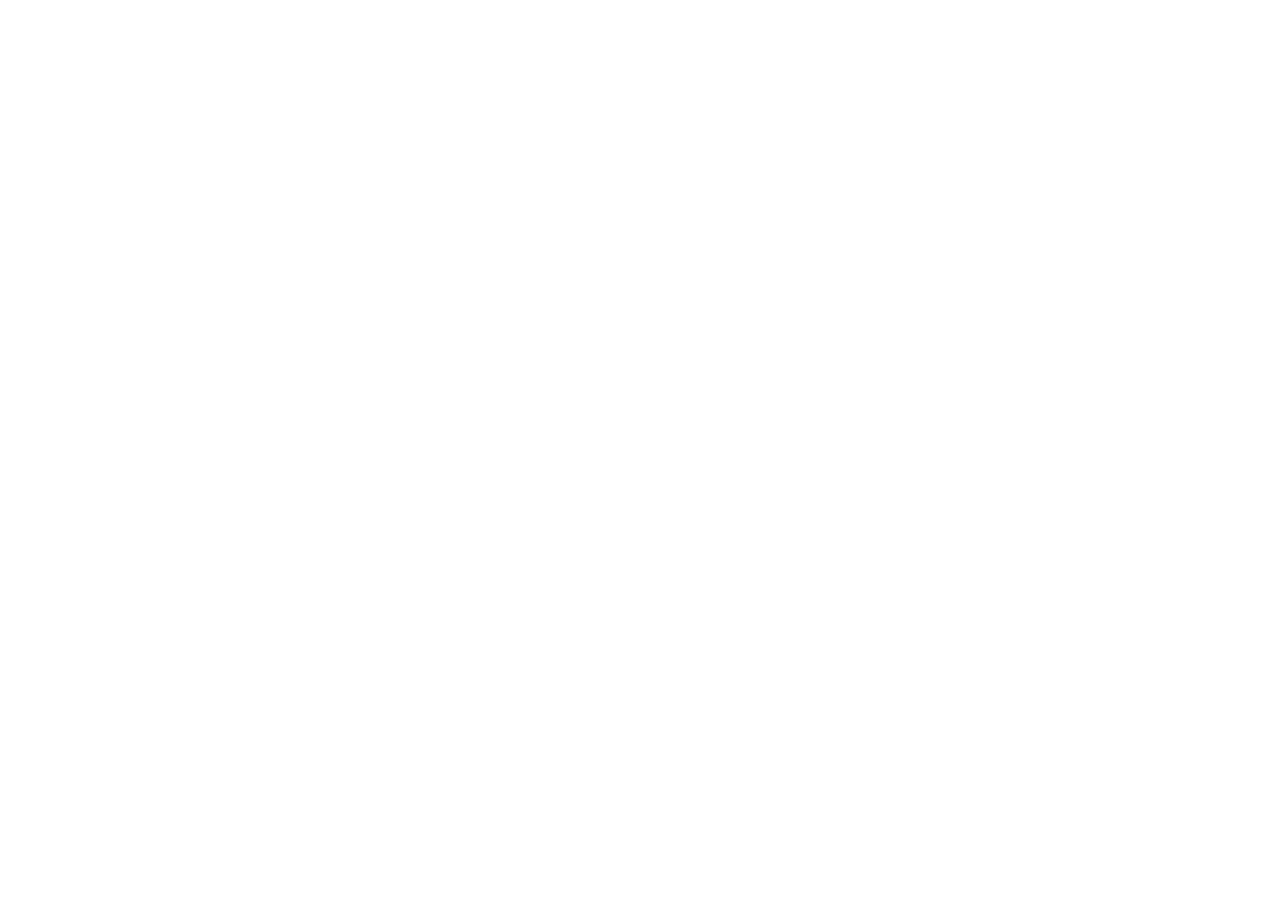
==== index.html @ 00d16248 "first commit" ====
<!DOCTYPE html>

<html lang="en">
    <head>
        <meta charset="UTF-8">
        <meta name="viewport" content="width=device-width, initial-scale=1.0">
        <meta http-equiv="X-UA-Compatible" content="ie=edge">
        <title>Realtime Chat App | Najmul Ovi</title>
        <link rel="stylesheet" href="style.css">
        <link rel="stylesheet" href="https://cdnjs.cloudflare.com/ajax/libs/font-awesome/5.15.2/css/all.min.css">
    </head>
    <body>
        
    </body>
</html>
---- style.css ----
@import url('https://fonts.googleapis.com/css2?family=Poppins:wght@200;300;400;500;600;700&display=swap');

*{
    margin: 0;
    padding: 0;
    box-sizing: border-box;
    text-decoration: none;
    font-family: 'Poppins', sans-serif;
}
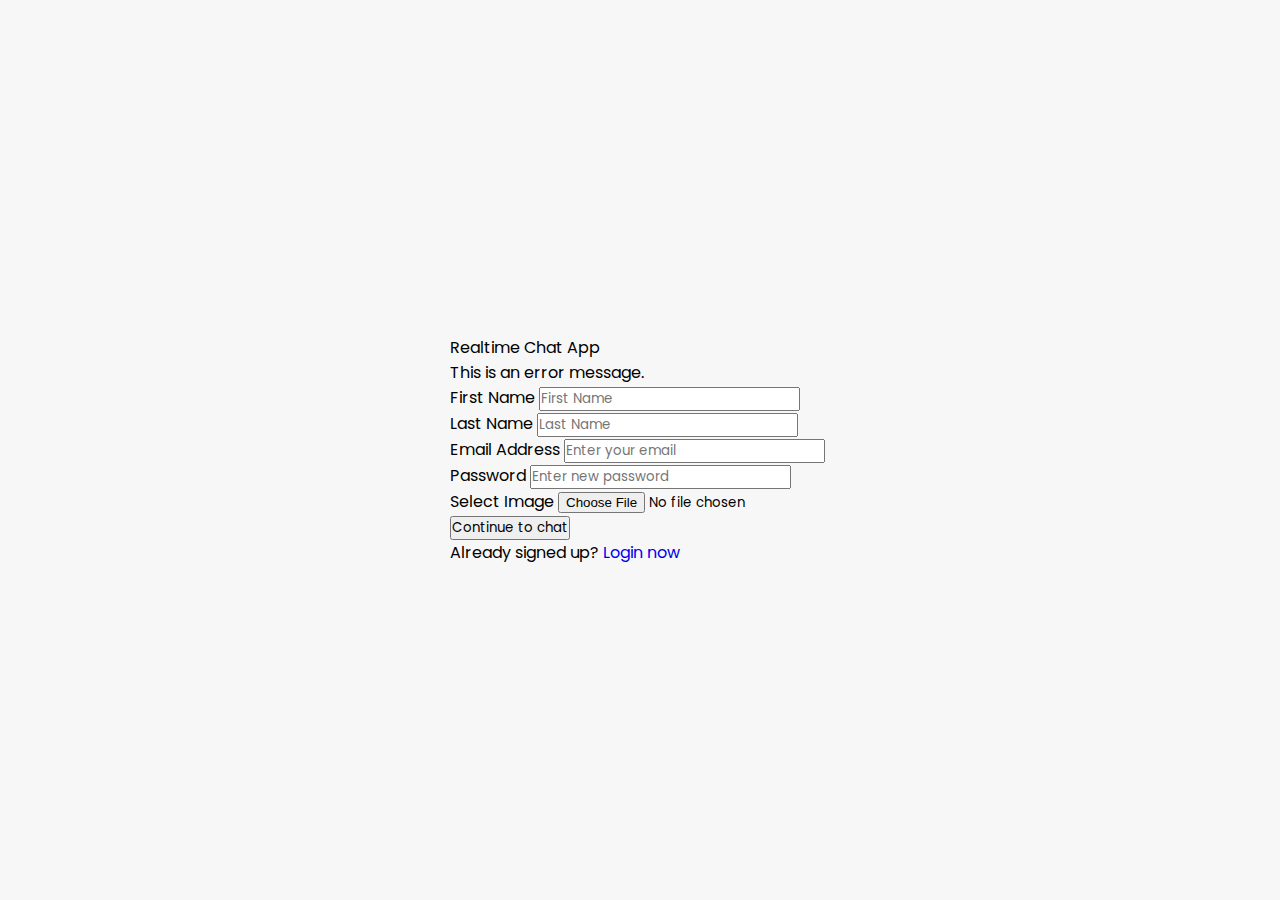
==== commit eaa02f5c: "creating signup form (HTML)" ====
--- a/index.html
+++ b/index.html
@@ -11,5 +11,40 @@
     </head>
     <body>
         
+        <div class="wrapper">
+            <section class="form-signup">
+                <header>Realtime Chat App</header>
+                <form action="#">
+                    <div class="error-txt">This is an error message.</div>
+                    <div class="name-details">
+                        <div class="field">
+                            <label>First Name</label>
+                            <input type="text" placeholder="First Name">
+                        </div>
+                        <div class="field">
+                            <label>Last Name</label>
+                            <input type="text" placeholder="Last Name">
+                        </div>
+                        <div class="field">
+                            <label>Email Address</label>
+                            <input type="text" placeholder="Enter your email">
+                        </div>
+                        <div class="field">
+                            <label>Password</label>
+                            <input type="text" placeholder="Enter new password">
+                        </div>
+                        <div class="field">
+                            <label>Select Image</label>
+                            <input type="file">
+                        </div>
+                        <div class="field">
+                            <input type="submit" value="Continue to chat">
+                        </div>
+                    </div>
+                </form>
+                <div class="link">Already signed up? <a href="#">Login now</a></div>
+            </section>
+        </div>
+        
     </body>
 </html>--- a/style.css
+++ b/style.css
@@ -6,4 +6,11 @@
     box-sizing: border-box;
     text-decoration: none;
     font-family: 'Poppins', sans-serif;
+}
+body{
+	display: flex;
+	align-items: center;
+	justify-content: center;
+	min-height: 100vh;
+	background: #f7f7f7;
 }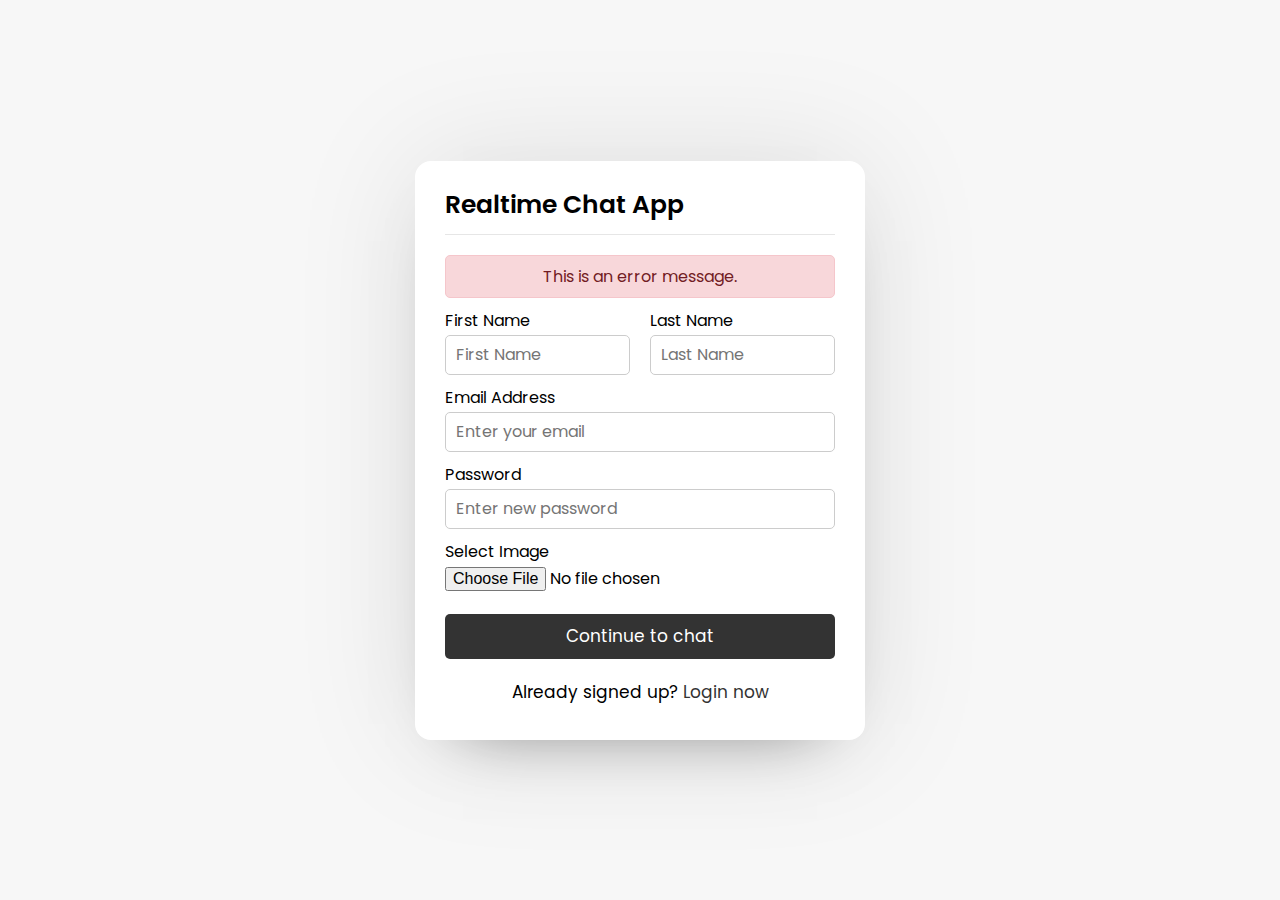
==== commit a808defa: "styling signup form (CSS)" ====
--- a/index.html
+++ b/index.html
@@ -12,35 +12,35 @@
     <body>
         
         <div class="wrapper">
-            <section class="form-signup">
+            <section class="form signup">
                 <header>Realtime Chat App</header>
                 <form action="#">
                     <div class="error-txt">This is an error message.</div>
                     <div class="name-details">
-                        <div class="field">
+                        <div class="field input">
                             <label>First Name</label>
                             <input type="text" placeholder="First Name">
                         </div>
-                        <div class="field">
+                        <div class="field input">
                             <label>Last Name</label>
                             <input type="text" placeholder="Last Name">
                         </div>
-                        <div class="field">
+                    </div>
+                        <div class="field input">
                             <label>Email Address</label>
                             <input type="text" placeholder="Enter your email">
                         </div>
-                        <div class="field">
+                        <div class="field input">
                             <label>Password</label>
                             <input type="text" placeholder="Enter new password">
                         </div>
-                        <div class="field">
+                        <div class="field image">
                             <label>Select Image</label>
                             <input type="file">
                         </div>
-                        <div class="field">
+                        <div class="field button">
                             <input type="submit" value="Continue to chat">
                         </div>
-                    </div>
                 </form>
                 <div class="link">Already signed up? <a href="#">Login now</a></div>
             </section>
--- a/style.css
+++ b/style.css
@@ -13,4 +13,90 @@
 	justify-content: center;
 	min-height: 100vh;
 	background: #f7f7f7;
-}+}
+.wrapper{
+	background: #fff;
+	width: 450px;
+	border-radius: 16px;
+	box-shadow: 0 0 128px 0 rgba(0,0,0,0.1),
+				0 32px 64px -48px rgba(0,0,0,0.5);
+
+}
+
+
+/* Signup Form CSS Code */
+.form{
+	padding: 25px 30px;
+}
+.form header{
+	font-size: 25px;
+	font-weight: 600;
+	padding-bottom: 10px;
+	border-bottom: 1px solid #e6e6e6;
+}
+.form form{
+	margin: 20px 0;
+}
+.form form .error-txt{
+	color: #721c24;
+	background: #f8d7da;
+	padding: 8px 10px;
+	text-align: center;
+	border-radius: 5px;
+	margin-bottom: 10px;
+	border: 1px solid #f5c6cb;
+}
+.form form .name-details{
+	display: flex;
+}
+form .name-details .field:first-child{
+	margin-right: 10px;
+}
+form .name-details .field:last-child{
+	margin-left: 10px;
+}
+.form form .field{
+	display: flex;
+	flex-direction: column;
+	margin-bottom: 10px;
+}
+.form form .field label{
+	margin-bottom: 2px;
+}
+.form form .field input{
+	outline: none;
+}
+.form form .input input{
+	height: 40px;
+	width: 100%;
+	font-size: 16px;
+	padding: 0 10px;
+	border: 1px solid #ccc;
+	border-radius: 5px;
+}
+.form form .image input{
+	font-size: 16px;
+}
+.form form .button input{
+	margin-top: 13px;
+	height: 45px;
+	border: none;
+	font-size: 17px;
+	font-weight: 400;
+	background: #333;
+	color: #fff;
+	border-radius: 5px;
+	cursor: pointer;
+}
+.form .link{
+	text-align: center;
+	margin: 10px 0;
+	font-size: 17px;
+}
+.form .link a{
+	color: #333;
+}
+.form .link a:hover{
+	text-decoration: underline;
+}
+
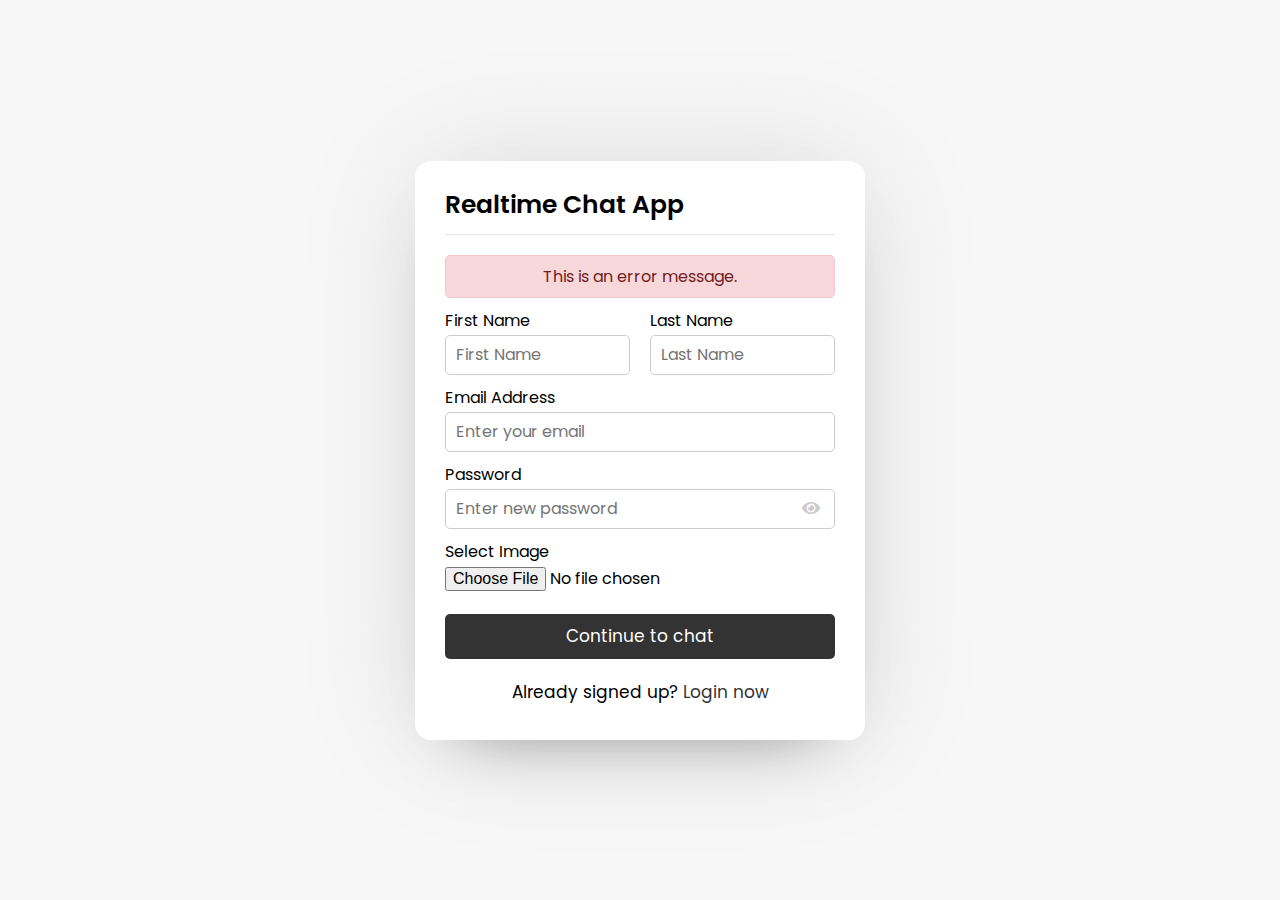
==== commit 647892b2: "creating login form (HTML)" ====
--- a/index.html
+++ b/index.html
@@ -33,6 +33,7 @@
                         <div class="field input">
                             <label>Password</label>
                             <input type="text" placeholder="Enter new password">
+                            <i class="fas fa-eye"></i>
                         </div>
                         <div class="field image">
                             <label>Select Image</label>
--- a/style.css
+++ b/style.css
@@ -58,6 +58,7 @@
 .form form .field{
 	display: flex;
 	flex-direction: column;
+	position: relative;
 	margin-bottom: 10px;
 }
 .form form .field label{
@@ -88,6 +89,14 @@
 	border-radius: 5px;
 	cursor: pointer;
 }
+.form form .field i{
+	position: absolute;
+	right: 15px;
+	color: #ccc;
+	top: 70%;
+	transform: translateY(-50%);
+	cursor: pointer;
+}
 .form .link{
 	text-align: center;
 	margin: 10px 0;
